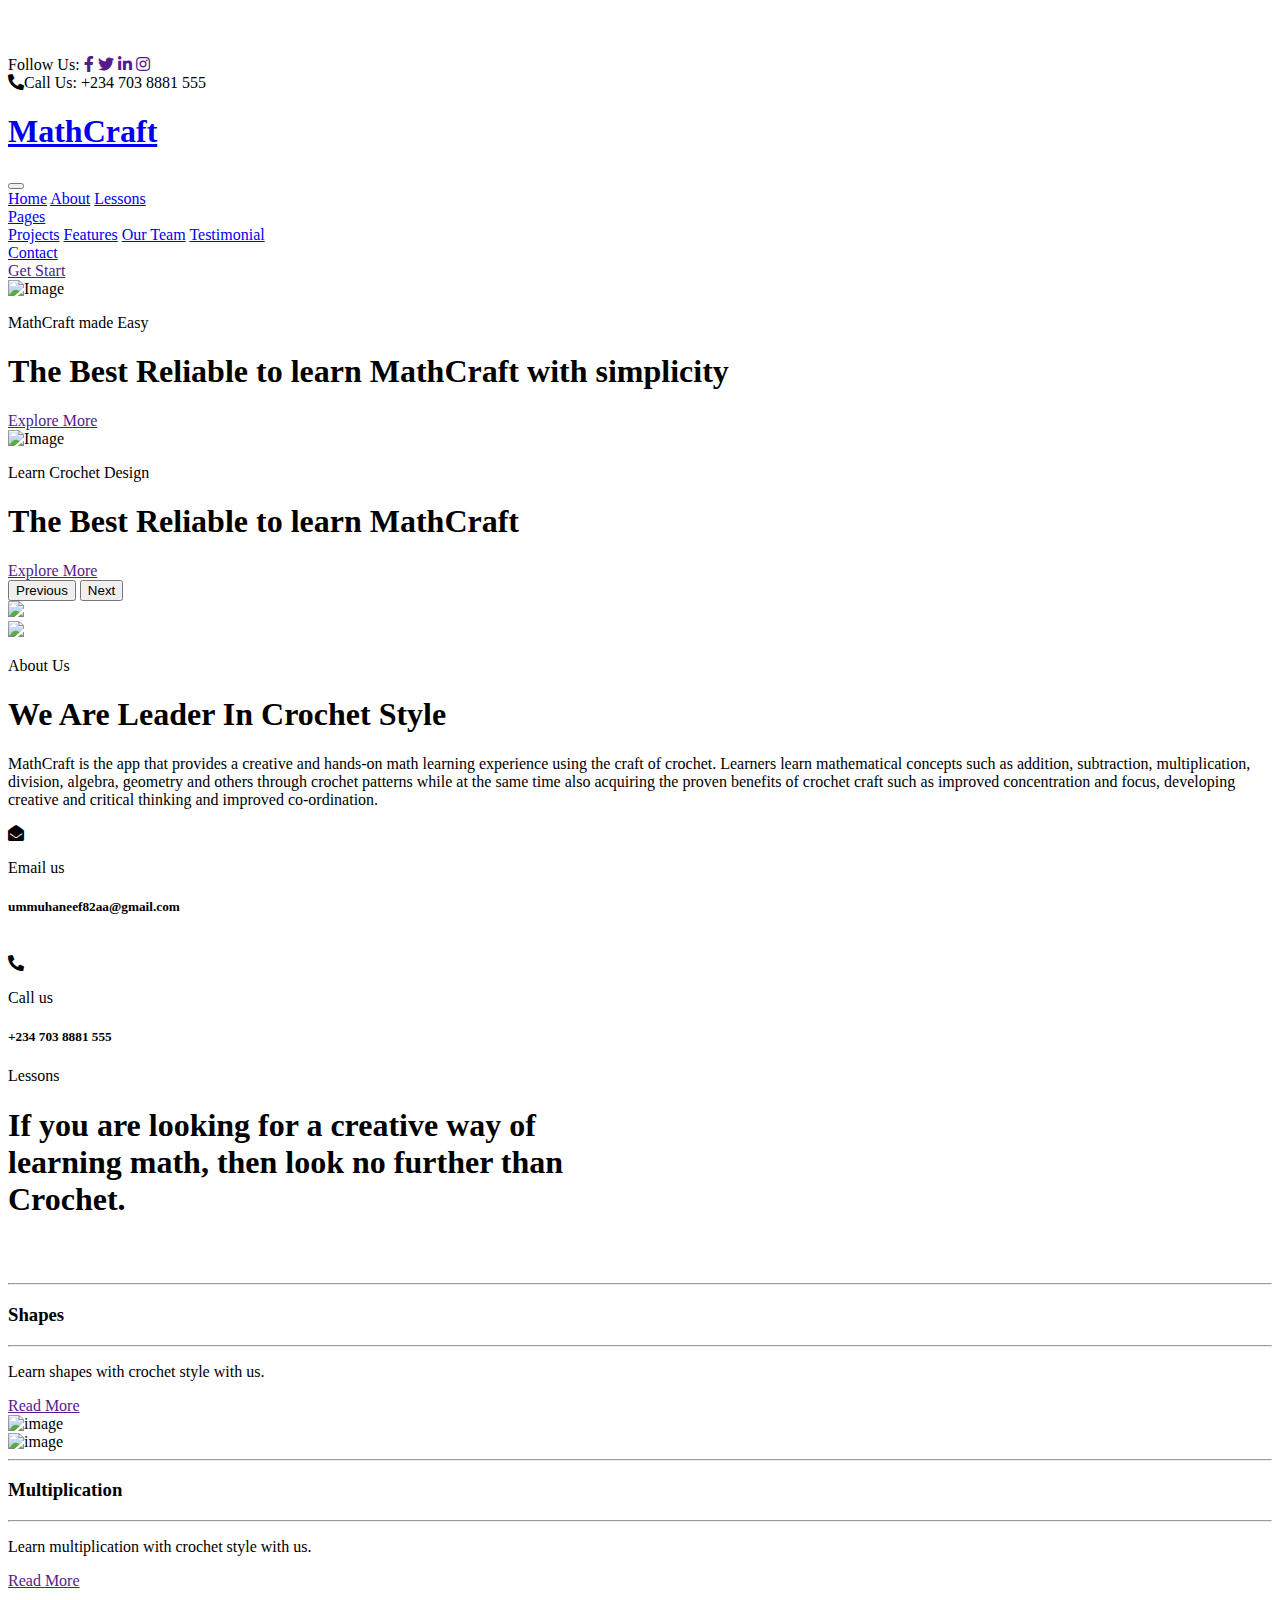
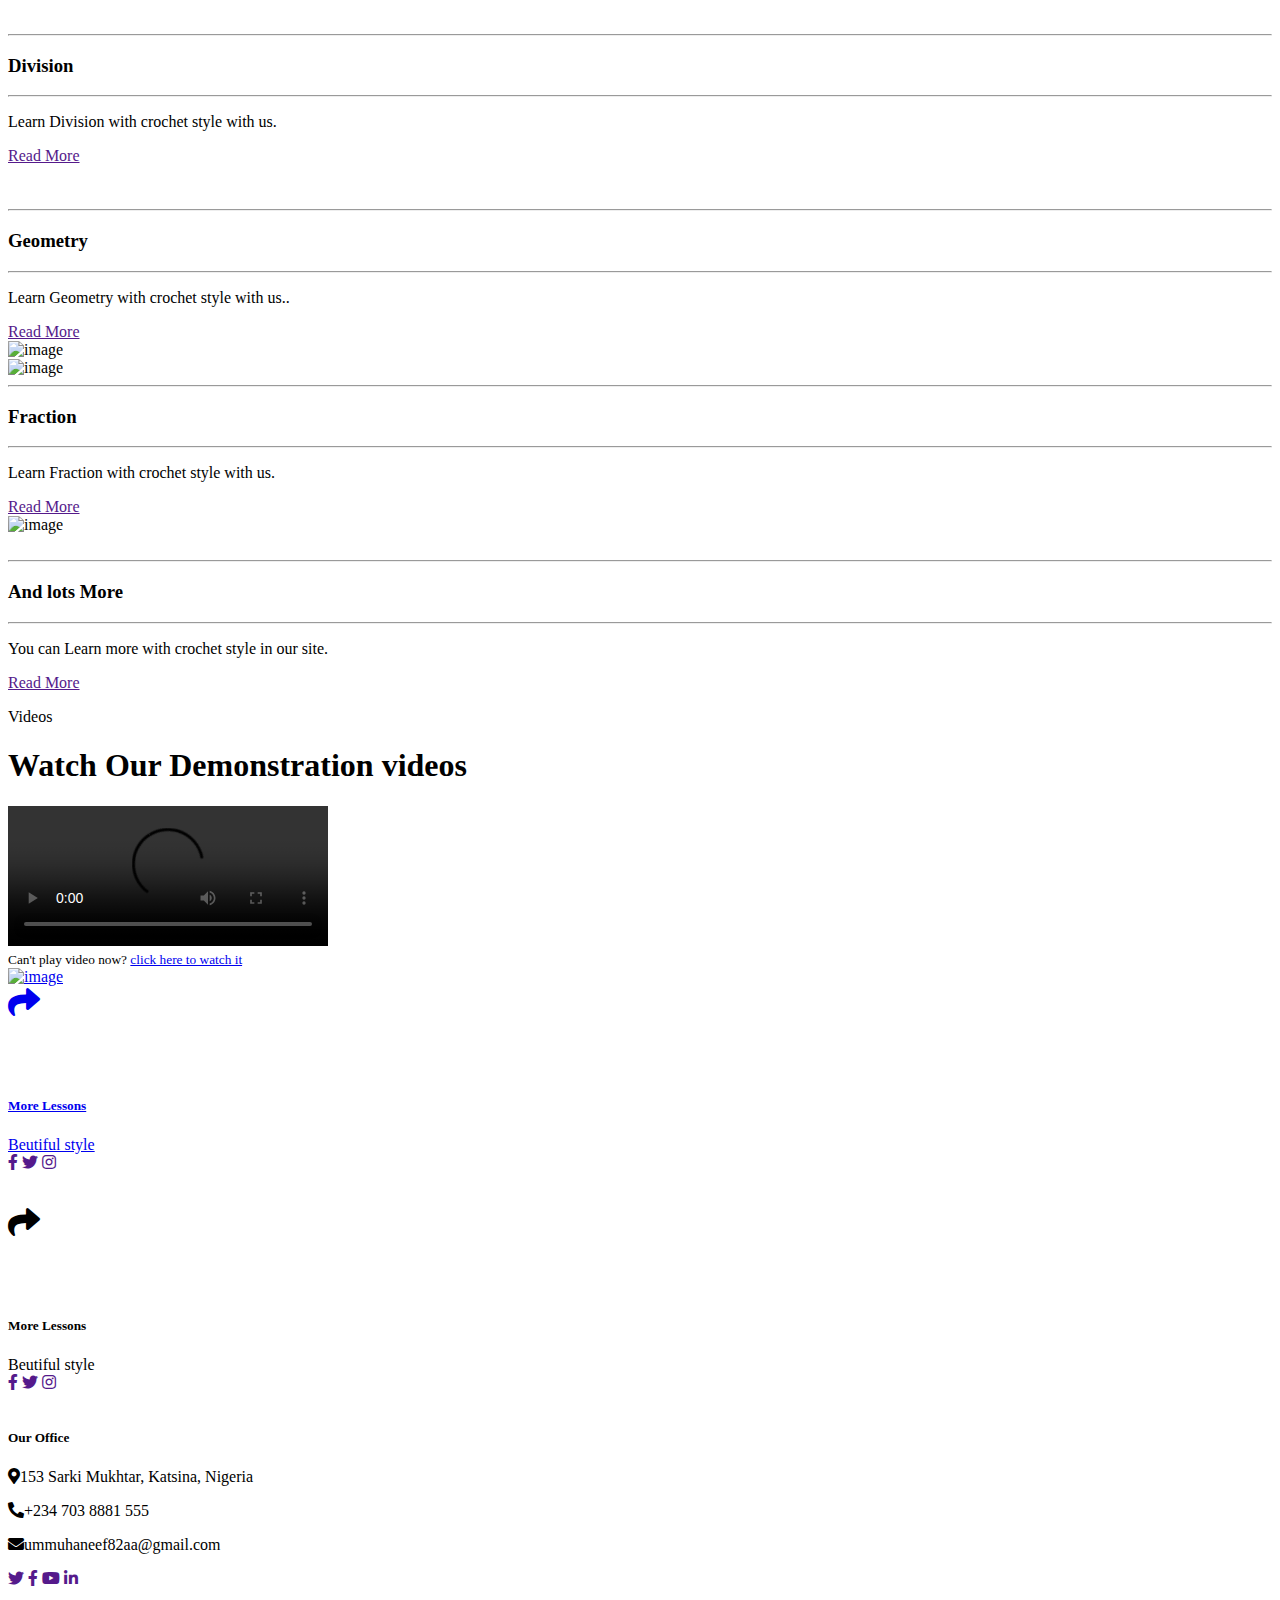
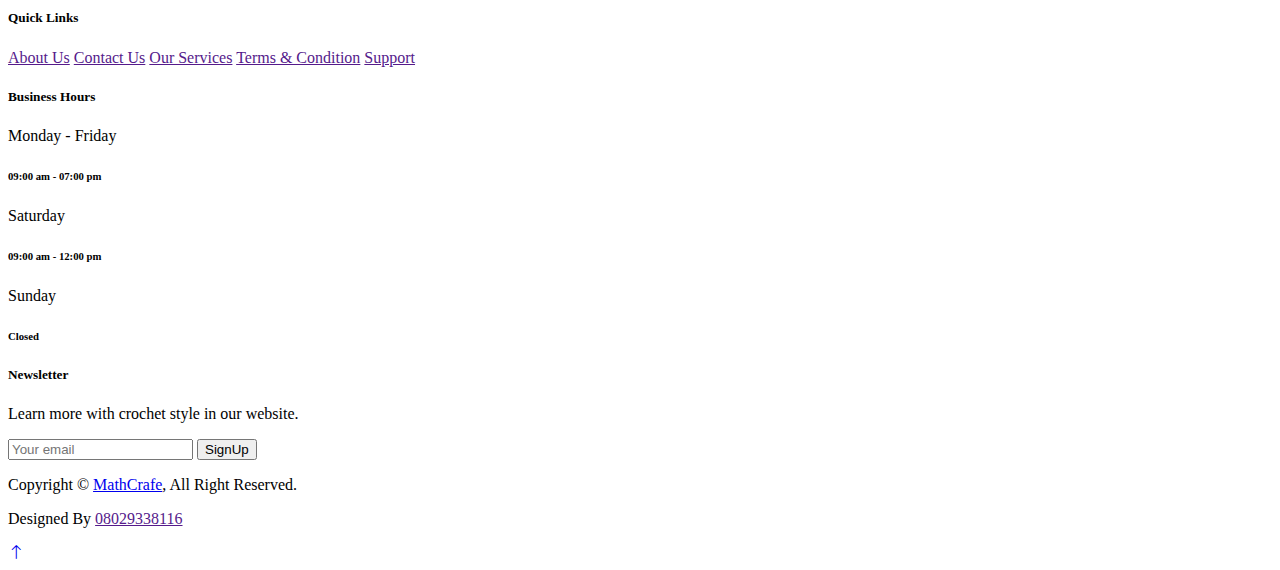
==== index.html @ 999d7dec "Add files via upload" ====
<!DOCTYPE html>
<html lang="en">

<head>
    <meta charset="utf-8">
    <title>MathCraft</title>
    <meta content="width=device-width, initial-scale=1.0" name="viewport">
    <meta content="" name="keywords">
    <meta content="" name="description">

    <!-- Favicon -->
    <link href="img/favicon.ico" rel="icon">

    <!-- Google Web Fonts -->
    <link rel="preconnect" href="https://fonts.googleapis.com">
    <link rel="preconnect" href="https://fonts.gstatic.com" crossorigin>
    <link href="https://fonts.googleapis.com/css2?family=Open+Sans:wght@400;500;600&family=Rubik:wght@500;600;700&display=swap" rel="stylesheet">

    <!-- Icon Font Stylesheet -->
    <link href="https://cdnjs.cloudflare.com/ajax/libs/font-awesome/5.10.0/css/all.min.css" rel="stylesheet">
    <link href="https://cdn.jsdelivr.net/npm/bootstrap-icons@1.4.1/font/bootstrap-icons.css" rel="stylesheet">

    <!-- Libraries Stylesheet -->
    <link href="lib/animate/animate.min.css" rel="stylesheet">
    <link href="lib/owlcarousel/assets/owl.carousel.min.css" rel="stylesheet">

    <!-- Customized Bootstrap Stylesheet -->
    <link href="css/bootstrap.min.css" rel="stylesheet">

    <!-- Template Stylesheet -->
    <link href="css/style.css" rel="stylesheet">
</head>

<body>
    <!-- Spinner Start -->
    <div id="spinner" class="show bg-white position-fixed translate-middle w-100 vh-100 top-50 start-50 d-flex align-items-center justify-content-center">
        <div class="spinner-border text-primary" role="status" style="width: 3rem; height: 3rem;"></div>
    </div>
    <!-- Spinner End -->


    <!-- Topbar Start -->
    <div class="container-fluid bg-dark px-0">
        <div class="row g-0 d-none d-lg-flex">
            <div class="col-lg-6 ps-5 text-start">
                <div class="h-100 d-inline-flex align-items-center text-white">
                    <span>Follow Us:</span>
                    <a class="btn btn-link text-light" href=""><i class="fab fa-facebook-f"></i></a>
                    <a class="btn btn-link text-light" href=""><i class="fab fa-twitter"></i></a>
                    <a class="btn btn-link text-light" href=""><i class="fab fa-linkedin-in"></i></a>
                    <a class="btn btn-link text-light" href=""><i class="fab fa-instagram"></i></a>
                </div>
            </div>
            <div class="col-lg-6 text-end">
                <div class="h-100 topbar-right d-inline-flex align-items-center text-white py-2 px-5">
                    <span class="fs-5 fw-bold me-2"><i class="fa fa-phone-alt me-2"></i>Call Us:</span>
                    <span class="fs-5 fw-bold">+234 703 8881 555</span>
                </div>
            </div>
        </div>
    </div>
    <!-- Topbar End -->


    <!-- Navbar Start -->
    <nav class="navbar navbar-expand-lg bg-white navbar-light sticky-top py-0 pe-5">
        <a href="index.html" class="navbar-brand ps-5 me-0">
            <h1 class="text-white m-0">MathCraft</h1>
        </a>
        <button type="button" class="navbar-toggler me-0" data-bs-toggle="collapse" data-bs-target="#navbarCollapse">
            <span class="navbar-toggler-icon"></span>
        </button>
        <div class="collapse navbar-collapse" id="navbarCollapse">
            <div class="navbar-nav ms-auto p-4 p-lg-0">
                <a href="index.html" class="nav-item nav-link active">Home</a>
                <a href="about.html" class="nav-item nav-link">About</a>
                <a href="service.html" class="nav-item nav-link">Lessons</a>
                <div class="nav-item dropdown">
                    <a href="#" class="nav-link dropdown-toggle" data-bs-toggle="dropdown">Pages</a>
                    <div class="dropdown-menu bg-light m-0">
                        <a href="#" class="dropdown-item">Projects</a>
                        <a href="#" class="dropdown-item">Features</a>
                        <a href="#" class="dropdown-item">Our Team</a>
                        <a href="#" class="dropdown-item">Testimonial</a>
                       
                    </div>
                </div>
                <a href="about.html" class="nav-item nav-link">Contact</a>
            </div>
            <a href="" class="btn btn-primary px-3 d-none d-lg-block">Get Start</a>
        </div>
    </nav>
    <!-- Navbar End -->


    <!-- Carousel Start -->
    <div class="container-fluid px-0 mb-5">
        <div id="header-carousel" class="carousel slide" data-bs-ride="carousel">
            <div class="carousel-inner">
                <div class="carousel-item active">
                    <img class="w-100" src="images/log-pic.jpg" alt="Image">
                    <div class="carousel-caption">
                        <div class="container">
                            <div class="row justify-content-center">
                                <div class="col-lg-10 text-start">
                                    <p class="fs-5 fw-medium text-primary text-uppercase animated slideInRight"> MathCraft made Easy</p>
                                    <h1 class="display-1 text-white mb-5 animated slideInRight">The Best Reliable to learn MathCraft with simplicity </h1>
                                    <a href="" class="btn btn-primary py-3 px-5 animated slideInRight">Explore More</a>
                                </div>
                            </div>
                        </div>
                    </div>
                </div>
                <div class="carousel-item">
                    <img class="w-100" src="images/log-pic.jpg" alt="Image">
                    <div class="carousel-caption">
                        <div class="container">
                            <div class="row justify-content-center">
                                <div class="col-lg-10 text-start">
                                    <p class="fs-5 fw-medium text-primary text-uppercase animated slideInRight">Learn Crochet Design</p>
                                    <h1 class="display-1 text-white mb-5 animated slideInRight">The Best Reliable to learn MathCraft</h1>
                                    <a href="" class="btn btn-primary py-3 px-5 animated slideInRight">Explore More</a>
                                </div>
                            </div>
                        </div>
                    </div>
                </div>
            </div>
            <button class="carousel-control-prev" type="button" data-bs-target="#header-carousel"
                data-bs-slide="prev">
                <span class="carousel-control-prev-icon" aria-hidden="true"></span>
                <span class="visually-hidden">Previous</span>
            </button>
            <button class="carousel-control-next" type="button" data-bs-target="#header-carousel"
                data-bs-slide="next">
                <span class="carousel-control-next-icon" aria-hidden="true"></span>
                <span class="visually-hidden">Next</span>
            </button>
        </div>
    </div>
    <!-- Carousel End -->


    <!-- About Start -->
    <div class="container-xxl py-5">
        <div class="container">
            <div class="row g-5">
                <div class="col-lg-6">
                    <div class="row gx-3 h-100">
                        <div class="col-6 align-self-start wow fadeInUp" data-wow-delay="0.1s">
                            <img class="img-fluid" src="images/group-pic.jpg">
                        </div>
                        <div class="col-6 align-self-end wow fadeInDown" data-wow-delay="0.1s">
                            <img class="img-fluid" src="images/slide-log.jpg">
                        </div>
                    </div>
                </div>
                <div class="col-lg-6 wow fadeIn" data-wow-delay="0.5s">
                    <p class="fw-medium text-uppercase text-primary mb-2">About Us</p>
                    <h1 class="display-5 mb-4">We Are Leader In Crochet Style</h1>
                    <p class="mb-4">
					MathCraft is the app that provides a creative and hands-on math learning experience using the craft of crochet. 
					Learners learn mathematical concepts such as addition, subtraction, multiplication, division, algebra, 
					geometry and others through crochet patterns while at the same time also acquiring the proven benefits 
					of crochet craft such as improved concentration and focus, developing creative and critical thinking and 
					improved co-ordination.</p>
                  
                    <div class="row pt-2">
                        <div class="col-sm-6">
                            <div class="d-flex align-items-center">
                                <div class="flex-shrink-0 btn-lg-square rounded-circle bg-primary">
                                    <i class="fa fa-envelope-open text-white"></i>
                                </div>
                                <div class="ms-3">
                                    <p class="mb-2">Email us</p>
                                    <h5 class="mb-0">ummuhaneef82aa@gmail.com</h5>
                                </div>
                            </div>
                        </div><br>
                        <div class="col-sm-6">
                            <div class="d-flex align-items-center">
                                <div class="flex-shrink-0 btn-lg-square rounded-circle bg-primary">
                                    <i class="fa fa-phone-alt text-white"></i>
                                </div>
                                <div class="ms-3">
                                    <p class="mb-2">Call us</p>
                                    <h5 class="mb-0">+234 703 8881 555</h5>
                                </div>
                            </div>
                        </div>
                    </div>
                </div>
            </div>
        </div>
    </div>
    <!-- About End -->


    


   

    <!-- Video Modal Start -->
   
    <!-- Video Modal End -->


    <!-- Lessons Start -->
    <div class="container-xxl py-5">
        <div class="container">
            <div class="text-center mx-auto pb-4 wow fadeInUp" data-wow-delay="0.1s" style="max-width: 600px;">
                <p class="fw-medium text-uppercase text-primary mb-2">Lessons</p>
                <h1 class="display-5 mb-4"> If you are looking for a creative way of learning math, then look no further than Crochet. </h1>
            </div>
            <div class="row gy-5 gx-4">
                <div class="col-md-6 col-lg-4 wow fadeInUp" data-wow-delay="0.1s">
                    <div class="service-item">
                        <img class="img-fluid" src="images/shapes.jpg" alt="">
                        <div class="service-img">
                            <img class="img-fluid" src="images/shapes.jpg" alt="">
                        </div>
                        <div class="service-detail">
                            <div class="service-title">
                                <hr class="w-25">
                                <h3 class="mb-0">Shapes</h3>
                                <hr class="w-25">
                            </div>
                            <div class="service-text">
                                <p class="text-white mb-0">Learn shapes with crochet style with us.</p>
                            </div>
                        </div>
                        <a class="btn btn-light" href="">Read More</a>
                    </div>
                </div>
                <div class="col-md-6 col-lg-4 wow fadeInUp" data-wow-delay="0.3s">
                    <div class="service-item">
                        <img class="img-fluid" src="images/mult.jpg" alt="image">
                        <div class="service-img">
                            <img class="img-fluid" src="images/mult.jpg" alt="image">
                        </div>
                        <div class="service-detail">
                            <div class="service-title">
                                <hr class="w-25">
                                <h3 class="mb-0">Multiplication</h3>
                                <hr class="w-25">
                            </div>
                            <div class="service-text">
                                <p class="text-white mb-0">Learn multiplication with crochet style with us.</p>
                            </div>
                        </div>
                        <a class="btn btn-light" href="">Read More</a>
                    </div>
                </div>
                <div class="col-md-6 col-lg-4 wow fadeInUp" data-wow-delay="0.5s">
                    <div class="service-item">
                        <img class="img-fluid" src="images/division.jpg" alt="">
                        <div class="service-img">
                            <img class="img-fluid" src="images/division.jpg" alt="">
                        </div>
                        <div class="service-detail">
                            <div class="service-title">
                                <hr class="w-25">
                                <h3 class="mb-0">Division</h3>
                                <hr class="w-25">
                            </div>
                            <div class="service-text">
                                <p class="text-white mb-0">Learn Division with crochet style with us.</p>
                            </div>
                        </div>
                        <a class="btn btn-light" href="">Read More</a>
                    </div>
                </div>
                <div class="col-md-6 col-lg-4 wow fadeInUp" data-wow-delay="0.1s">
                    <div class="service-item">
                        <img class="img-fluid" src="images/log-pic.jpg" alt="">
                        <div class="service-img">
                            <img class="img-fluid" src="images/log-pic.jpg" alt="">
                        </div>
                        <div class="service-detail">
                            <div class="service-title">
                                <hr class="w-25">
                                <h3 class="mb-0">Geometry</h3>
                                <hr class="w-25">
                            </div>
                            <div class="service-text">
                                <p class="text-white mb-0">Learn Geometry with crochet style with us..</p>
                            </div>
                        </div>
                        <a class="btn btn-light" href="">Read More</a>
                    </div>
                </div>
                <div class="col-md-6 col-lg-4 wow fadeInUp" data-wow-delay="0.3s">
                    <div class="service-item">
                        <img class="img-fluid" src="images/fraction.jpg" alt="image">
                        <div class="service-img">
                            <img class="img-fluid" src="images/fraction.jpg" alt="image">
                        </div>
                        <div class="service-detail">
                            <div class="service-title">
                                <hr class="w-25">
                                <h3 class="mb-0">Fraction</h3>
                                <hr class="w-25">
                            </div>
                            <div class="service-text">
                                <p class="text-white mb-0">Learn Fraction with crochet style with us.</p>
                            </div>
                        </div>
                        <a class="btn btn-light" href="">Read More</a>
                    </div>
                </div>
                <div class="col-md-6 col-lg-4 wow fadeInUp" data-wow-delay="0.5s">
                    <div class="service-item">
                        <img class="img-fluid" src="images/slide-home.jpg" alt="image">
                        <div class="service-img">
                            <img class="img-fluid" src="images/slide-home.jpg" alt="">
                        </div>
                        <div class="service-detail">
                            <div class="service-title">
                                <hr class="w-25">
                                <h3 class="mb-0">And lots More</h3>
                                <hr class="w-25">
                            </div>
                            <div class="service-text">
                                <p class="text-white mb-0">You can Learn more with crochet style in our site.</p>
                            </div>
                        </div>
                        <a class="btn btn-light" href="">Read More</a>
                    </div>
                </div>
            </div>
        </div>
    </div>
    <!-- Service End -->

    <!-- videos Start -->
   <div class="container-xxl py-5">
        <div class="container">
            <div class="text-center mx-auto wow fadeInUp" data-wow-delay="0.1s" style="max-width: 600px;">
                <p class="fw-medium text-uppercase text-primary mb-2"> Videos</p>
                <h1 class="display-5 mb-5">Watch Our Demonstration videos</h1>
			</div>
            <div class="row g-4">
			<video width="320" height="140" controls>
			<source src="images/lesson-2.mp4" type="video/mp4">
			<source src="images/lesson-2.ogg" type="video/ogg">
			</video><br>
              <small>Can't play video now? <a href="https://youtu.be/wwW3JMw-Mnc?si=JlkMflgUXCQM5wIZ"</a> click here to watch it </small>
                <div class="col-lg-4 col-md-6 wow fadeInUp" data-wow-delay="0.3s">
                    <div class="team-item">
                        <img class="img-fluid" src="images/slide-12.jpg" alt="image">
                        <div class="d-flex">
                            <div class="flex-shrink-0 btn-square bg-primary" style="width: 90px; height: 90px;">
                                <i class="fa fa-2x fa-share text-white"></i>
                            </div>
                            <div class="position-relative overflow-hidden bg-light d-flex flex-column justify-content-center w-100 ps-4" style="height: 90px;">
                                <h5>More Lessons</h5>
                                <span class="text-primary"> Beutiful style</span>
                                <div class="team-social">
                                    <a class="btn btn-square btn-dark rounded-circle mx-1" href=""><i class="fab fa-facebook-f"></i></a>
                                    <a class="btn btn-square btn-dark rounded-circle mx-1" href=""><i class="fab fa-twitter"></i></a>
                                    <a class="btn btn-square btn-dark rounded-circle mx-1" href=""><i class="fab fa-instagram"></i></a>
                                </div>
                            </div>
                        </div>
                    </div>
                </div>
                <div class="col-lg-4 col-md-6 wow fadeInUp" data-wow-delay="0.5s">
                    <div class="team-item">
                        <img class="img-fluid" src="images/slide-log.jpg" alt="">
                        <div class="d-flex">
                            <div class="flex-shrink-0 btn-square bg-primary" style="width: 90px; height: 90px;">
                                <i class="fa fa-2x fa-share text-white"></i>
                            </div>
                            <div class="position-relative overflow-hidden bg-light d-flex flex-column justify-content-center w-100 ps-4" style="height: 90px;">
                                <h5>More Lessons</h5>
                                <span class="text-primary">Beutiful style</span>
                                <div class="team-social">
                                    <a class="btn btn-square btn-dark rounded-circle mx-1" href=""><i class="fab fa-facebook-f"></i></a>
                                    <a class="btn btn-square btn-dark rounded-circle mx-1" href=""><i class="fab fa-twitter"></i></a>
                                    <a class="btn btn-square btn-dark rounded-circle mx-1" href=""><i class="fab fa-instagram"></i></a>
                                </div>
                            </div>
                        </div>
                    </div>
                </div>
            </div>
        </div>
    </div>
    
    <!-- videos End -->


    <!-- Testimonial Start -->
    
    <!-- Testimonial End -->


    <!-- Footer Start -->
    <div class="container-fluid bg-dark footer mt-5 py-5 wow fadeIn" data-wow-delay="0.1s">
        <div class="container py-5">
            <div class="row g-5">
                <div class="col-lg-3 col-md-6">
                    <h5 class="text-white mb-4">Our Office</h5>
                     <p class="mb-2"><i class="fa fa-map-marker-alt me-3"></i>153 Sarki Mukhtar, Katsina, Nigeria</p>
                    <p class="mb-2"><i class="fa fa-phone-alt me-3"></i>+234 703 8881 555</p>
                    <p class="mb-2"><i class="fa fa-envelope me-3"></i>ummuhaneef82aa@gmail.com</p>
                    <div class="d-flex pt-3">
                        <a class="btn btn-square btn-primary rounded-circle me-2" href=""><i class="fab fa-twitter"></i></a>
                        <a class="btn btn-square btn-primary rounded-circle me-2" href=""><i class="fab fa-facebook-f"></i></a>
                        <a class="btn btn-square btn-primary rounded-circle me-2" href=""><i class="fab fa-youtube"></i></a>
                        <a class="btn btn-square btn-primary rounded-circle me-2" href=""><i class="fab fa-linkedin-in"></i></a>
                    </div>
                </div>
                <div class="col-lg-3 col-md-6">
                    <h5 class="text-white mb-4">Quick Links</h5>
                    <a class="btn btn-link" href="">About Us</a>
                    <a class="btn btn-link" href="">Contact Us</a>
                    <a class="btn btn-link" href="">Our Services</a>
                    <a class="btn btn-link" href="">Terms & Condition</a>
                    <a class="btn btn-link" href="">Support</a>
                </div>
                <div class="col-lg-3 col-md-6">
                    <h5 class="text-white mb-4">Business Hours</h5>
                    <p class="mb-1">Monday - Friday</p>
                    <h6 class="text-light">09:00 am - 07:00 pm</h6>
                    <p class="mb-1">Saturday</p>
                    <h6 class="text-light">09:00 am - 12:00 pm</h6>
                    <p class="mb-1">Sunday</p>
                    <h6 class="text-light">Closed</h6>
                </div>
                <div class="col-lg-3 col-md-6">
                    <h5 class="text-white mb-4">Newsletter</h5>
                    <p>Learn more with crochet style in our website.</p>
                    <div class="position-relative w-100">
                        <input class="form-control bg-transparent w-100 py-3 ps-4 pe-5" type="text" placeholder="Your email">
                        <button type="button" class="btn btn-primary py-2 position-absolute top-0 end-0 mt-2 me-2">SignUp</button>
                    </div>
                </div>
            </div>
        </div>
    </div>
    <!-- Footer End -->


    <!-- Copyright Start -->
    <div class="container-fluid copyright bg-dark py-4">
        <div class="container text-center">
            <p class="mb-2">Copyright &copy; <a class="fw-semi-bold" href="#">MathCrafe</a>, All Right Reserved.</p>
            <!--/*** This template is free as long as you keep the footer author’s credit link/attribution link/backlink. If you'd like to use the template without the footer author’s credit link/attribution link/backlink, you can purchase the Credit Removal License from "https://htmlcodex.com/credit-removal". Thank you for your support. ***/-->
            <p class="mb-0">Designed By <a class="fw-semi-bold" href="">08029338116</a></p>
        </div>
    </div>
    <!-- Copyright End -->


    <!-- Back to Top -->
    <a href="#" class="btn btn-lg btn-primary btn-lg-square rounded-circle back-to-top"><i class="bi bi-arrow-up"></i></a>


    <!-- JavaScript Libraries -->
    <script src="https://code.jquery.com/jquery-3.4.1.min.js"></script>
    <script src="https://cdn.jsdelivr.net/npm/bootstrap@5.0.0/dist/js/bootstrap.bundle.min.js"></script>
    <script src="lib/wow/wow.min.js"></script>
    <script src="lib/easing/easing.min.js"></script>
    <script src="lib/waypoints/waypoints.min.js"></script>
    <script src="lib/owlcarousel/owl.carousel.min.js"></script>
    <script src="lib/counterup/counterup.min.js"></script>

    <!-- Template Javascript -->
    <script src="js/main.js"></script>
</body>

</html>
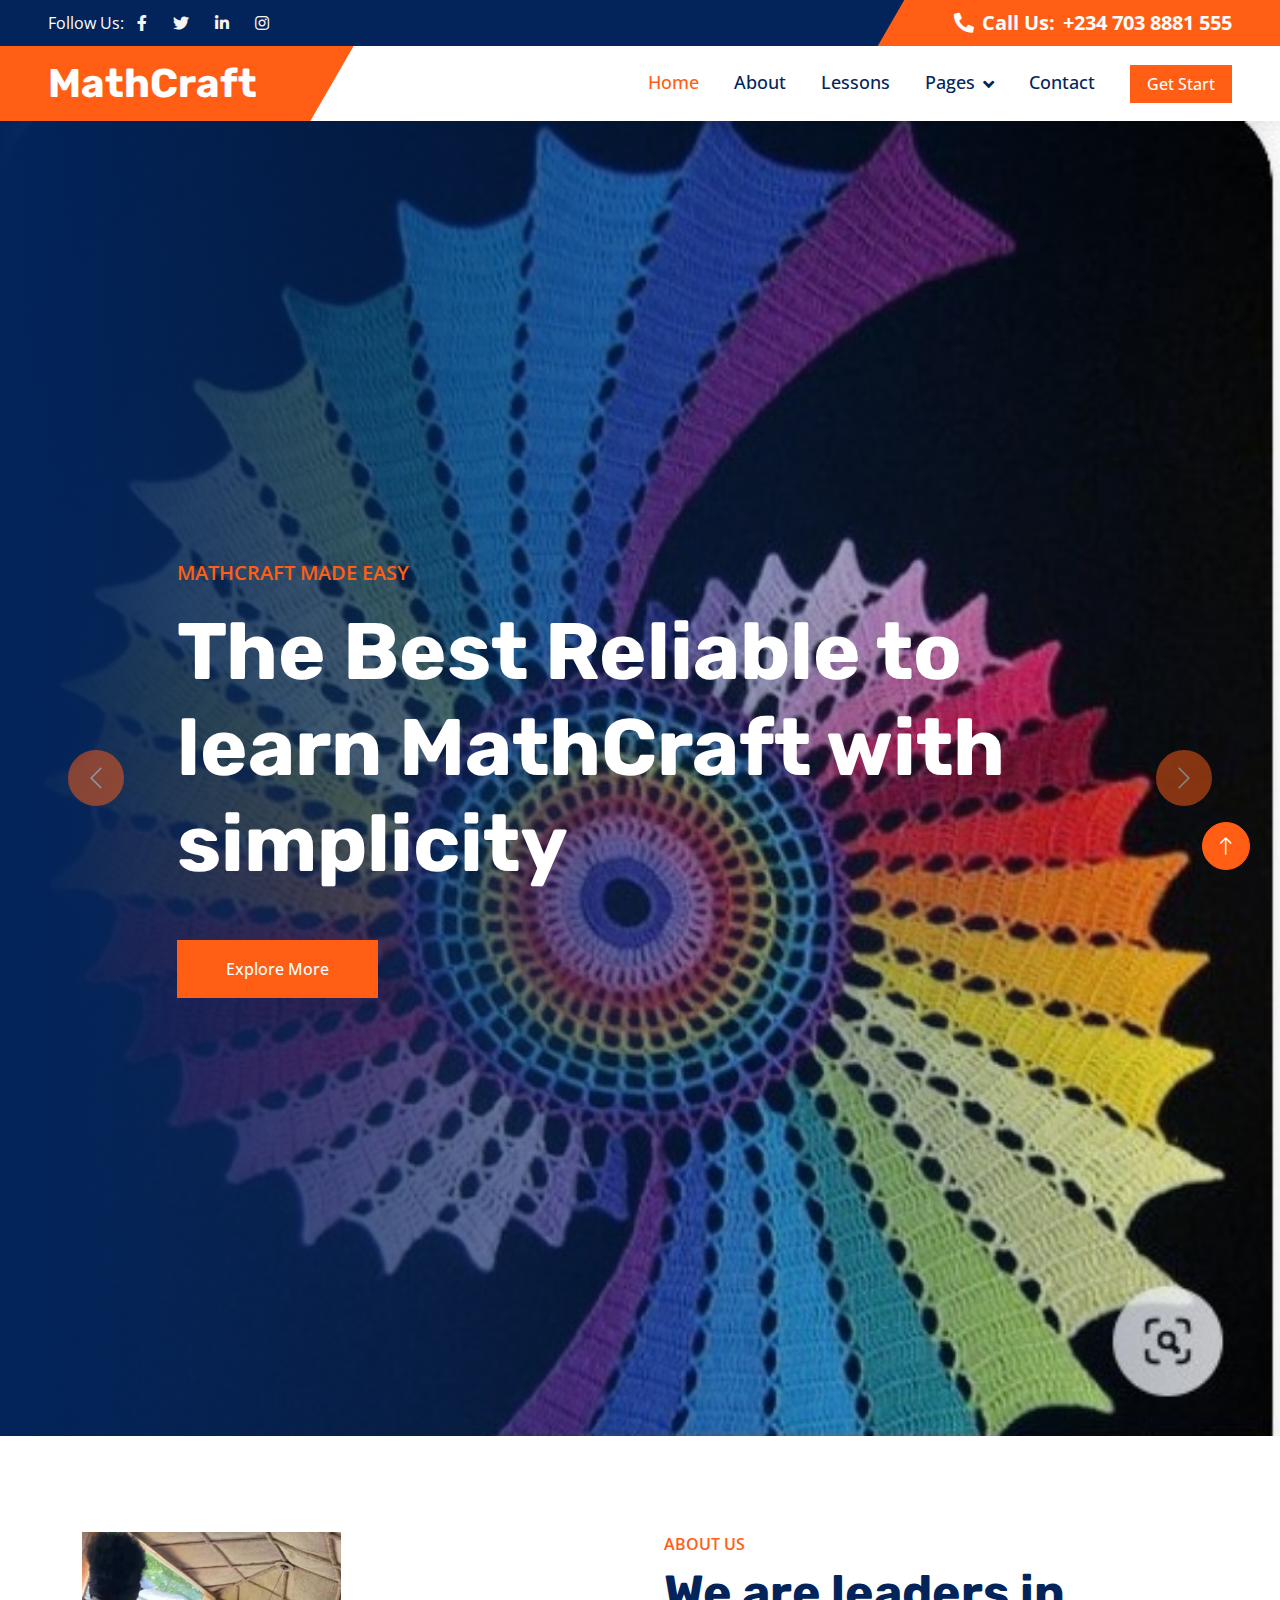
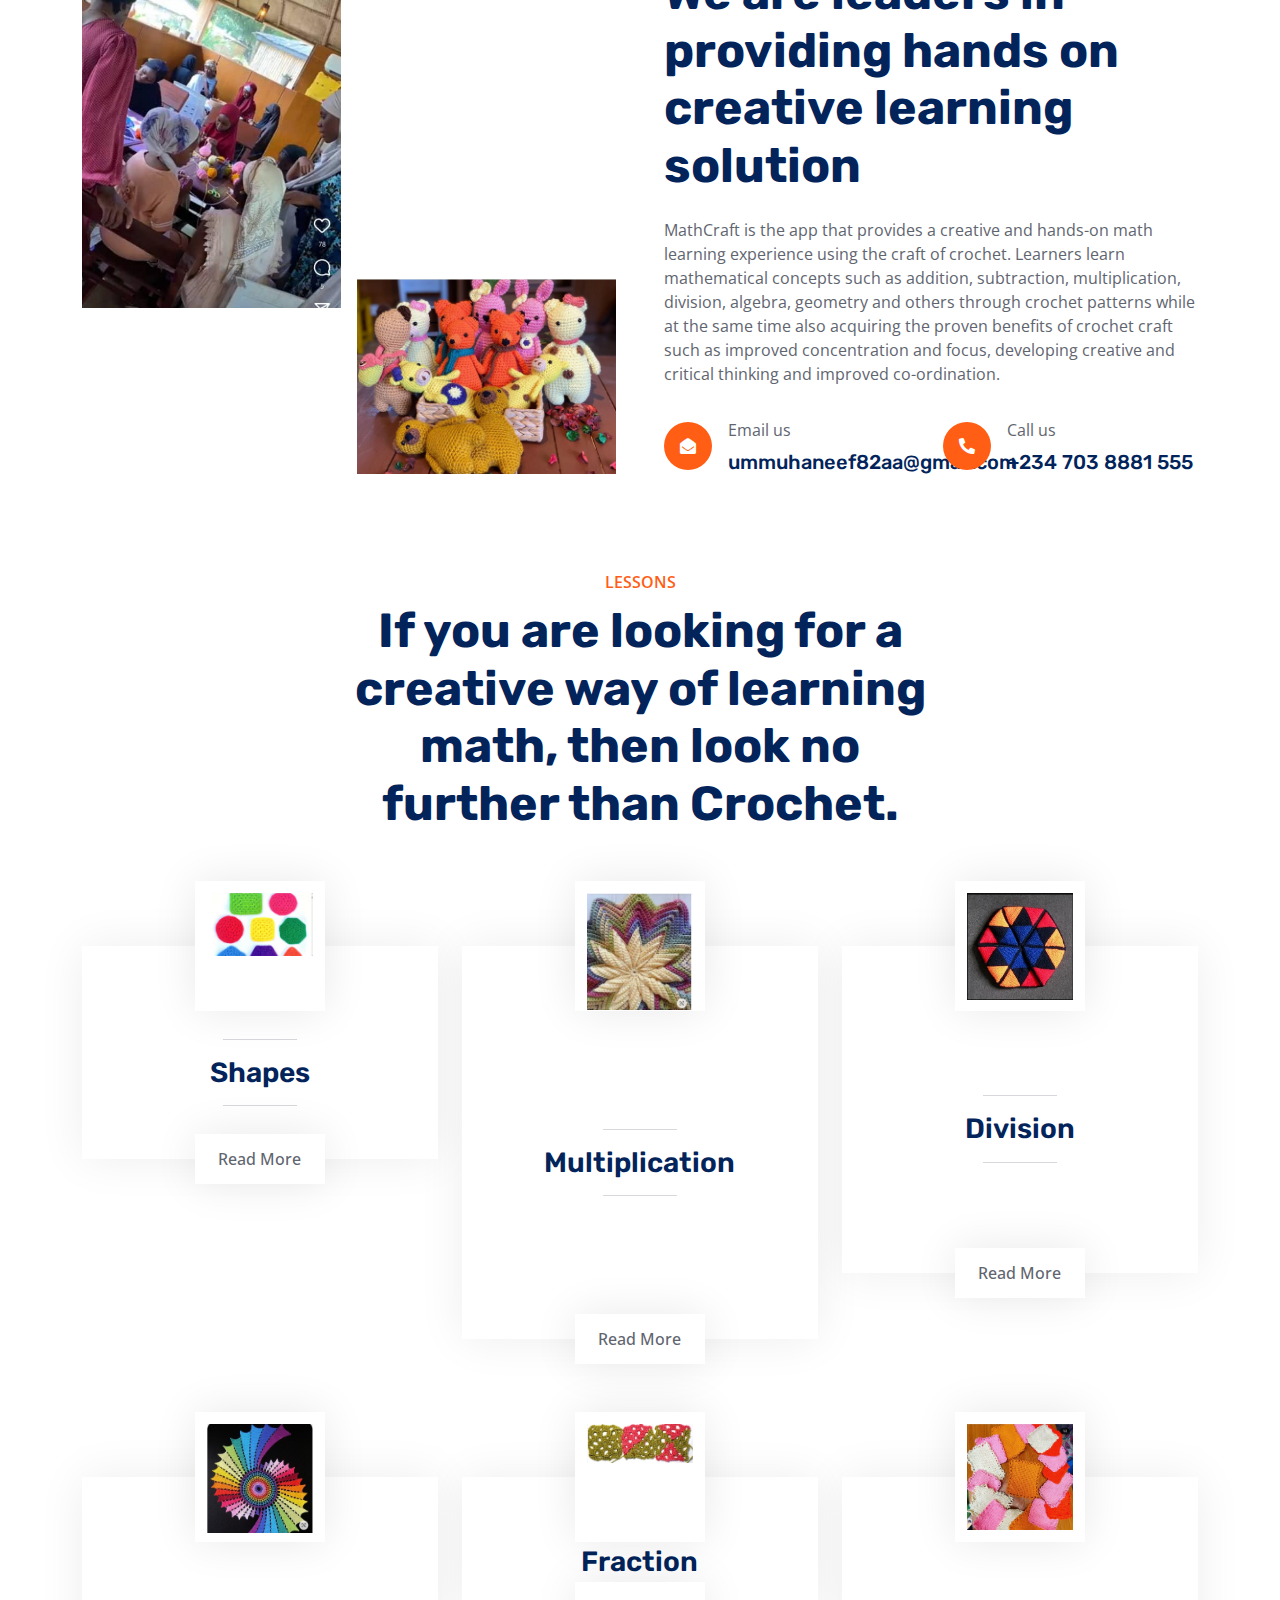
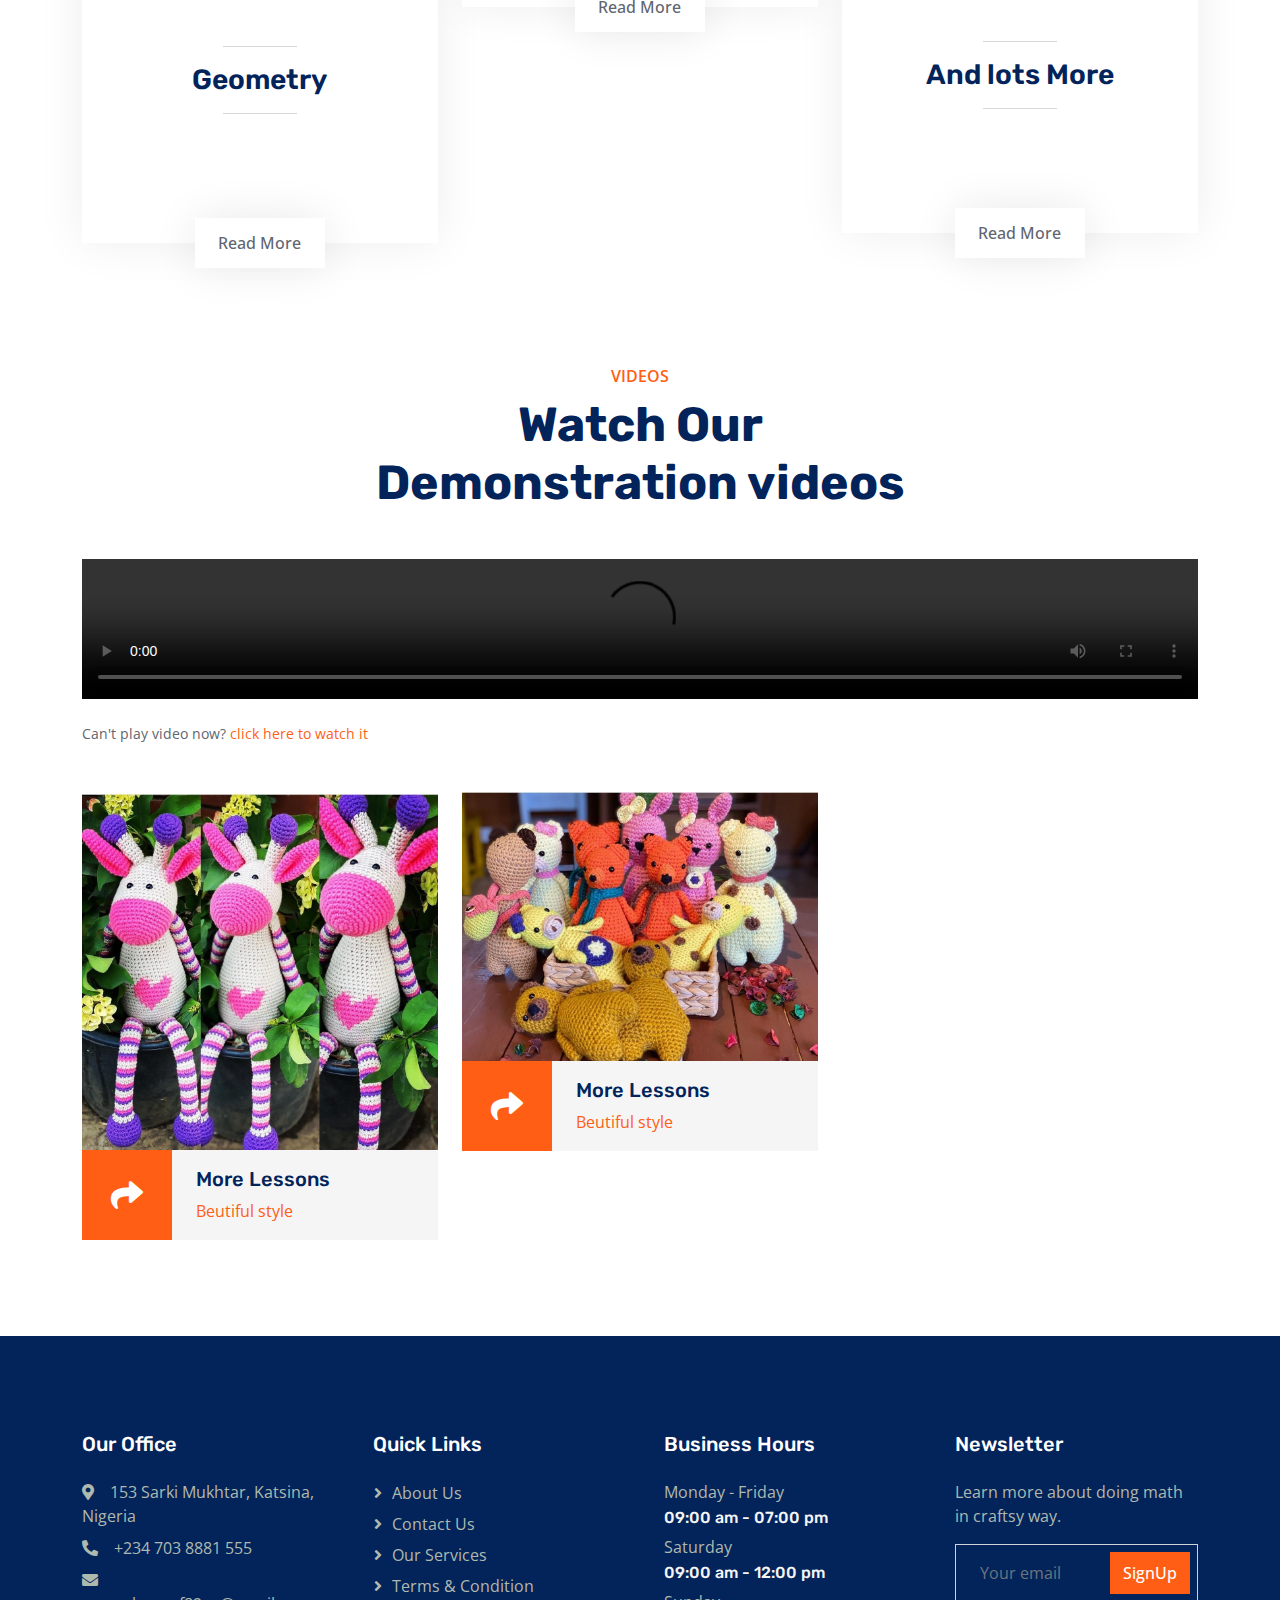
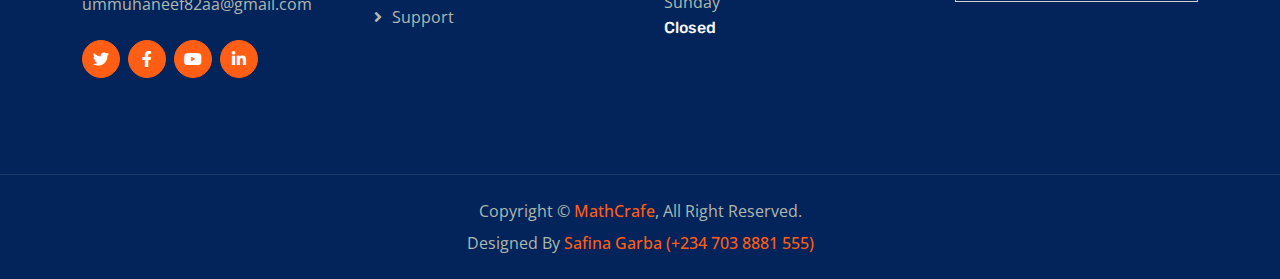
==== commit 9f3a456a: "Update index.html" ====
--- a/index.html
+++ b/index.html
@@ -118,7 +118,7 @@
                             <div class="row justify-content-center">
                                 <div class="col-lg-10 text-start">
                                     <p class="fs-5 fw-medium text-primary text-uppercase animated slideInRight">Learn Crochet Design</p>
-                                    <h1 class="display-1 text-white mb-5 animated slideInRight">The Best Reliable to learn MathCraft</h1>
+                                    <h1 class="display-1 text-white mb-5 animated slideInRight">The Best Reliable app to learn Math Using Crochet</h1>
                                     <a href="" class="btn btn-primary py-3 px-5 animated slideInRight">Explore More</a>
                                 </div>
                             </div>
@@ -157,7 +157,7 @@
                 </div>
                 <div class="col-lg-6 wow fadeIn" data-wow-delay="0.5s">
                     <p class="fw-medium text-uppercase text-primary mb-2">About Us</p>
-                    <h1 class="display-5 mb-4">We Are Leader In Crochet Style</h1>
+                    <h1 class="display-5 mb-4">We are leaders in providing hands on creative learning solution</h1>
                     <p class="mb-4">
 					MathCraft is the app that provides a creative and hands-on math learning experience using the craft of crochet. 
 					Learners learn mathematical concepts such as addition, subtraction, multiplication, division, algebra, 
@@ -431,7 +431,7 @@
                 </div>
                 <div class="col-lg-3 col-md-6">
                     <h5 class="text-white mb-4">Newsletter</h5>
-                    <p>Learn more with crochet style in our website.</p>
+                    <p>Learn more about doing math in craftsy way.</p>
                     <div class="position-relative w-100">
                         <input class="form-control bg-transparent w-100 py-3 ps-4 pe-5" type="text" placeholder="Your email">
                         <button type="button" class="btn btn-primary py-2 position-absolute top-0 end-0 mt-2 me-2">SignUp</button>
@@ -448,7 +448,7 @@
         <div class="container text-center">
             <p class="mb-2">Copyright &copy; <a class="fw-semi-bold" href="#">MathCrafe</a>, All Right Reserved.</p>
             <!--/*** This template is free as long as you keep the footer author’s credit link/attribution link/backlink. If you'd like to use the template without the footer author’s credit link/attribution link/backlink, you can purchase the Credit Removal License from "https://htmlcodex.com/credit-removal". Thank you for your support. ***/-->
-            <p class="mb-0">Designed By <a class="fw-semi-bold" href="">08029338116</a></p>
+            <p class="mb-0">Designed By <a class="fw-semi-bold" href=""> Safina Garba (+234 703 8881 555)</a></p>
         </div>
     </div>
     <!-- Copyright End -->
@@ -471,4 +471,4 @@
     <script src="js/main.js"></script>
 </body>
 
-</html>+</html>
--- a/css/style.css
+++ b/css/style.css
@@ -0,0 +1,701 @@
+/********** Template CSS **********/
+:root {
+    --primary: #FF5E14;
+    --secondary: #5F656F;
+    --light: #F5F5F5;
+    --dark: #02245B;
+}
+
+.back-to-top {
+    position: fixed;
+    display: none;
+    right: 30px;
+    bottom: 30px;
+    z-index: 99;
+}
+
+h1,
+h2,
+.h1,
+.h2,
+.fw-bold {
+    font-weight: 700 !important;
+}
+
+h3,
+h4,
+.h3,
+.h4,
+.fw-medium {
+    font-weight: 600 !important;
+}
+
+h5,
+h6,
+.h5,
+.h6,
+.fw-semi-bold {
+    font-weight: 500 !important;
+}
+
+
+/*** Spinner ***/
+#spinner {
+    opacity: 0;
+    visibility: hidden;
+    transition: opacity .5s ease-out, visibility 0s linear .5s;
+    z-index: 99999;
+}
+
+#spinner.show {
+    transition: opacity .5s ease-out, visibility 0s linear 0s;
+    visibility: visible;
+    opacity: 1;
+}
+
+
+/*** Button ***/
+.btn {
+    transition: .5s;
+    font-weight: 500;
+}
+
+.btn-primary,
+.btn-outline-primary:hover {
+    color: #FFFFFF;
+}
+
+.btn-square {
+    width: 38px;
+    height: 38px;
+}
+
+.btn-sm-square {
+    width: 32px;
+    height: 32px;
+}
+
+.btn-lg-square {
+    width: 48px;
+    height: 48px;
+}
+
+.btn-square,
+.btn-sm-square,
+.btn-lg-square {
+    padding: 0;
+    display: flex;
+    align-items: center;
+    justify-content: center;
+    font-weight: normal;
+}
+
+
+.topbar-right {
+    position: relative;
+    background: var(--primary);
+}
+
+.topbar-right::before {
+    position: absolute;
+    content: "";
+    width: 30px;
+    height: 100%;
+    top: 0;
+    left: -15px;
+    transform: skewX(-30deg);
+    background-color: var(--primary);
+}
+
+
+/*** Navbar ***/
+.navbar.sticky-top {
+    top: -100px;
+    transition: .5s;
+}
+
+.navbar .navbar-brand {
+    position: relative;
+    padding-right: 50px;
+    height: 75px;
+    display: flex;
+    align-items: center;
+    background: var(--primary);
+}
+
+.navbar .navbar-brand::after {
+    position: absolute;
+    content: "";
+    width: 50px;
+    height: 100%;
+    top: 0;
+    right: -25px;
+    transform: skewX(-30deg);
+    background-color: var(--primary);
+}
+
+.navbar .navbar-nav .nav-link {
+    margin-right: 35px;
+    padding: 20px 0;
+    color: var(--dark);
+    font-size: 18px;
+    font-weight: 500;
+    outline: none;
+}
+
+.navbar .navbar-nav .nav-link:hover,
+.navbar .navbar-nav .nav-link.active {
+    color: var(--primary);
+}
+
+.navbar .dropdown-toggle::after {
+    border: none;
+    content: "\f107";
+    font-family: "Font Awesome 5 Free";
+    font-weight: 900;
+    vertical-align: middle;
+    margin-left: 8px;
+}
+
+@media (max-width: 991.98px) {
+    .navbar .navbar-nav .nav-link  {
+        margin-right: 0;
+        padding: 10px 0;
+    }
+
+    .navbar .navbar-nav {
+        border-top: 1px solid #EEEEEE;
+    }
+}
+
+@media (min-width: 992px) {
+    .navbar .nav-item .dropdown-menu {
+        display: block;
+        border: none;
+        margin-top: 0;
+        top: 150%;
+        opacity: 0;
+        visibility: hidden;
+        transition: .5s;
+    }
+
+    .navbar .nav-item:hover .dropdown-menu {
+        top: 100%;
+        visibility: visible;
+        transition: .5s;
+        opacity: 1;
+    }
+}
+
+
+/*** Header ***/
+.carousel-caption {
+    top: 0;
+    left: 0;
+    right: 0;
+    bottom: 0;
+    display: flex;
+    align-items: center;
+    background: linear-gradient(to right, rgba(2, 36, 91, 1) 0%, rgba(2, 36, 91, 0) 100%);
+    z-index: 1;
+}
+
+.carousel-control-prev,
+.carousel-control-next {
+    width: 15%;
+}
+
+.carousel-control-prev-icon,
+.carousel-control-next-icon {
+    width: 3.5rem;
+    height: 3.5rem;
+    background-color: var(--primary);
+    border: 15px solid var(--primary);
+    border-radius: 3.5rem;
+}
+
+@media (max-width: 768px) {
+    #header-carousel .carousel-item {
+        position: relative;
+        min-height: 450px;
+    }
+    
+    #header-carousel .carousel-item img {
+        position: absolute;
+        width: 100%;
+        height: 100%;
+        object-fit: cover;
+    }
+}
+
+.page-header {
+    background: linear-gradient(to right, rgba(2, 36, 91, 1) 0%, rgba(2, 36, 91, 0) 100%), url(../images/group-1.jpg) center center no-repeat;
+    background-size: cover;
+}
+
+.page-header .breadcrumb-item+.breadcrumb-item::before {
+    color: var(--light);
+}
+
+.page-header .breadcrumb-item,
+.page-header .breadcrumb-item a {
+    font-size: 18px;
+    color: var(--light);
+}
+
+
+/*** Facts ***/
+.facts {
+    position: relative;
+    margin: 6rem 0;
+    background: var(--dark);
+}
+
+.facts .border {
+    border-color: rgba(255, 255, 255, .1) !important;
+}
+
+
+/*** Features ***/
+.btn-play {
+    position: absolute;
+    top: 50%;
+    right: -30px;
+    transform: translateY(-50%);
+    display: block;
+    box-sizing: content-box;
+    width: 16px;
+    height: 26px;
+    border-radius: 100%;
+    border: none;
+    outline: none !important;
+    padding: 18px 20px 20px 28px;
+    background: var(--primary);
+}
+
+@media (max-width: 992px) {
+    .btn-play {
+        left: 50%;
+        right: auto;
+        transform: translate(-50%, -50%);
+    }
+}
+
+.btn-play:before {
+    content: "";
+    position: absolute;
+    z-index: 0;
+    left: 50%;
+    top: 50%;
+    transform: translateX(-50%) translateY(-50%);
+    display: block;
+    width: 60px;
+    height: 60px;
+    background: var(--primary);
+    border-radius: 100%;
+    animation: pulse-border 1500ms ease-out infinite;
+}
+
+.btn-play:after {
+    content: "";
+    position: absolute;
+    z-index: 1;
+    left: 50%;
+    top: 50%;
+    transform: translateX(-50%) translateY(-50%);
+    display: block;
+    width: 60px;
+    height: 60px;
+    background: var(--primary);
+    border-radius: 100%;
+    transition: all 200ms;
+}
+
+.btn-play span {
+    display: block;
+    position: relative;
+    z-index: 3;
+    width: 0;
+    height: 0;
+    left: -1px;
+    border-left: 16px solid #FFFFFF;
+    border-top: 11px solid transparent;
+    border-bottom: 11px solid transparent;
+}
+
+@keyframes pulse-border {
+    0% {
+        transform: translateX(-50%) translateY(-50%) translateZ(0) scale(1);
+        opacity: 1;
+    }
+
+    100% {
+        transform: translateX(-50%) translateY(-50%) translateZ(0) scale(2);
+        opacity: 0;
+    }
+}
+
+.modal-video .modal-dialog {
+    position: relative;
+    max-width: 800px;
+    margin: 60px auto 0 auto;
+}
+
+.modal-video .modal-body {
+    position: relative;
+    padding: 0px;
+}
+
+.modal-video .close {
+    position: absolute;
+    width: 30px;
+    height: 30px;
+    right: 0px;
+    top: -30px;
+    z-index: 999;
+    font-size: 30px;
+    font-weight: normal;
+    color: #FFFFFF;
+    background: #000000;
+    opacity: 1;
+}
+
+
+/*** Service ***/
+.service-item {
+    position: relative;
+    margin: 65px 0 25px 0;
+    box-shadow: 0 0 45px rgba(0, 0, 0, .07);
+}
+
+.service-item .service-img {
+    position: absolute;
+    padding: 12px;
+    width: 130px;
+    height: 130px;
+    top: -65px;
+    left: 50%;
+    transform: translateX(-50%);
+    background: #FFFFFF;
+    box-shadow: 0 0 45px rgba(0, 0, 0, .09);
+    z-index: 2;
+}
+
+.service-item .service-detail {
+    position: absolute;
+    width: 100%;
+    height: 100%;
+    top: 0;
+    left: 0;
+    overflow: hidden;
+    z-index: 1;
+}
+
+.service-item .service-title {
+    position: absolute;
+    padding: 65px 30px 25px 30px;
+    width: 100%;
+    height: 100%;
+    top: 0;
+    left: 0;
+    display: flex;
+    flex-direction: column;
+    align-items: center;
+    justify-content: center;
+    text-align: center;
+    background: #FFFFFF;
+    transition: .5s;
+}
+
+.service-item:hover .service-title {
+    top: -100%;
+}
+
+.service-item .service-text {
+    position: absolute;
+    overflow: hidden;
+    padding: 65px 30px 25px 30px;
+    width: 100%;
+    height: 100%;
+    top: 100%;
+    left: 0;
+    display: flex;
+    align-items: center;
+    text-align: center;
+    background: rgba(2, 36, 91, .7);
+    transition: .5s;
+}
+
+.service-item:hover .service-text {
+    top: 0;
+}
+
+.service-item .service-text::before {
+    position: absolute;
+    content: "";
+    width: 100%;
+    height: 100px;
+    top: -100%;
+    left: 0;
+    transform: skewY(-12deg);
+    background: #FFFFFF;
+    transition: .5s;
+}
+
+.service-item:hover .service-text::before {
+    top: -55px;
+}
+
+.service-item .btn {
+    position: absolute;
+    width: 130px;
+    height: 50px;
+    left: 50%;
+    bottom: -25px;
+    transform: translateX(-50%);
+    display: flex;
+    align-items: center;
+    justify-content: center;
+    color: var(--secondary);
+    background: #FFFFFF;
+    border: none;
+    box-shadow: 0 0 45px rgba(0, 0, 0, .09);
+    z-index: 2;
+}
+
+.service-item .btn:hover {
+    color: #FFFFFF;
+    background: var(--primary);
+}
+
+
+/*** Project ***/
+.project-carousel {
+    position: relative;
+    background: var(--dark);
+}
+
+.project-item {
+    position: relative;
+    display: block;
+}
+
+.project-item img {
+    transition: .5s;
+}
+
+.project-item:hover img,
+.project-carousel .owl-item.center img {
+    margin-top: -60px;
+}
+
+.project-item .project-title {
+    position: absolute;
+    padding: 0 15px;
+    width: 100%;
+    height: 80px;
+    bottom: -110px;
+    left: 0;
+    display: flex;
+    align-items: center;
+    justify-content: center;
+    text-align: center;
+    background: var(--dark);
+    transition: .5s;
+}
+
+.project-item:hover .project-title,
+.project-carousel .owl-item.center .project-title  {
+    bottom: -60px;
+}
+
+.project-item .project-title::before {
+    position: absolute;
+    content: "";
+    width: 100%;
+    height: 30px;
+    top: -15px;
+    left: 0;
+    transform: skewY(-5deg);
+    background: var(--dark);
+    transition: .5s;
+}
+
+.project-carousel .owl-nav {
+    position: absolute;
+    width: 100%;
+    height: 45px;
+    top: 50%;
+    left: 0;
+    transform: translateY(-50%);
+    display: flex;
+    justify-content: space-between;
+    transition: .5s;
+    opacity: 0;
+    z-index: 1;
+}
+
+.project-carousel:hover .owl-nav {
+    opacity: 1;
+}
+
+.project-carousel .owl-nav .owl-prev,
+.project-carousel .owl-nav .owl-next {
+    margin: 0 30px;
+    width: 45px;
+    height: 45px;
+    display: flex;
+    align-items: center;
+    justify-content: center;
+    color: #FFFFFF;
+    background: var(--primary);
+    border-radius: 45px;
+    font-size: 22px;
+    transition: .5s;
+}
+
+
+/*** Team ***/
+.team-item .team-social {
+    position: absolute;
+    width: 100%;
+    height: 100%;
+    top: 0;
+    left: -100%;
+    display: flex;
+    align-items: center;
+    background: var(--primary);
+    transition: .5s;
+}
+
+.team-item:hover .team-social {
+    left: 0;
+}
+
+
+/*** Testimonial ***/
+.testimonial-carousel::before {
+    position: absolute;
+    content: "";
+    top: 0;
+    left: 0;
+    height: 100%;
+    width: 0;
+    background: linear-gradient(to right, rgba(255, 255, 255, 1) 0%, rgba(255, 255, 255, 0) 100%);
+    z-index: 1;
+}
+
+.testimonial-carousel::after {
+    position: absolute;
+    content: "";
+    top: 0;
+    right: 0;
+    height: 100%;
+    width: 0;
+    background: linear-gradient(to left, rgba(255, 255, 255, 1) 0%, rgba(255, 255, 255, 0) 100%);
+    z-index: 1;
+}
+
+@media (min-width: 768px) {
+    .testimonial-carousel::before,
+    .testimonial-carousel::after {
+        width: 200px;
+    }
+}
+
+@media (min-width: 992px) {
+    .testimonial-carousel::before,
+    .testimonial-carousel::after {
+        width: 300px;
+    }
+}
+
+.testimonial-carousel .owl-nav {
+    position: absolute;
+    width: 350px;
+    top: 20px;
+    left: 50%;
+    transform: translateX(-50%);
+    display: flex;
+    justify-content: space-between;
+    opacity: 0;
+    transition: .5s;
+    z-index: 1;
+}
+
+.testimonial-carousel:hover .owl-nav {
+    width: 300px;
+    opacity: 1;
+}
+
+.testimonial-carousel .owl-nav .owl-prev,
+.testimonial-carousel .owl-nav .owl-next {
+    position: relative;
+    color: var(--primary);
+    font-size: 45px;
+    transition: .5s;
+}
+
+.testimonial-carousel .owl-nav .owl-prev:hover,
+.testimonial-carousel .owl-nav .owl-next:hover {
+    color: var(--dark);
+}
+
+.testimonial-carousel .testimonial-img img {
+    width: 100px;
+    height: 100px;
+}
+
+.testimonial-carousel .testimonial-img .btn-square {
+    position: absolute;
+    bottom: -19px;
+    left: 50%;
+    transform: translateX(-50%);
+}
+
+.testimonial-carousel .owl-item .testimonial-text {
+    margin-bottom: 30px;
+    box-shadow: 0 0 45px rgba(0, 0, 0, .08);
+    transform: scale(.8);
+    transition: .5s;
+}
+
+.testimonial-carousel .owl-item.center .testimonial-text {
+    transform: scale(1);
+}
+
+
+/*** Footer ***/
+.footer {
+    color: #B0B9AE;
+}
+
+.footer .btn.btn-link {
+    display: block;
+    margin-bottom: 5px;
+    padding: 0;
+    text-align: left;
+    color: #B0B9AE;
+    font-weight: normal;
+    text-transform: capitalize;
+    transition: .3s;
+}
+
+.footer .btn.btn-link::before {
+    position: relative;
+    content: "\f105";
+    font-family: "Font Awesome 5 Free";
+    font-weight: 900;
+    margin-right: 10px;
+}
+
+.footer .btn.btn-link:hover {
+    color: var(--light);
+    letter-spacing: 1px;
+    box-shadow: none;
+}
+
+.copyright {
+    color: #B0B9AE;
+    border-top: 1px solid rgba(255, 255, 255, .1);
+}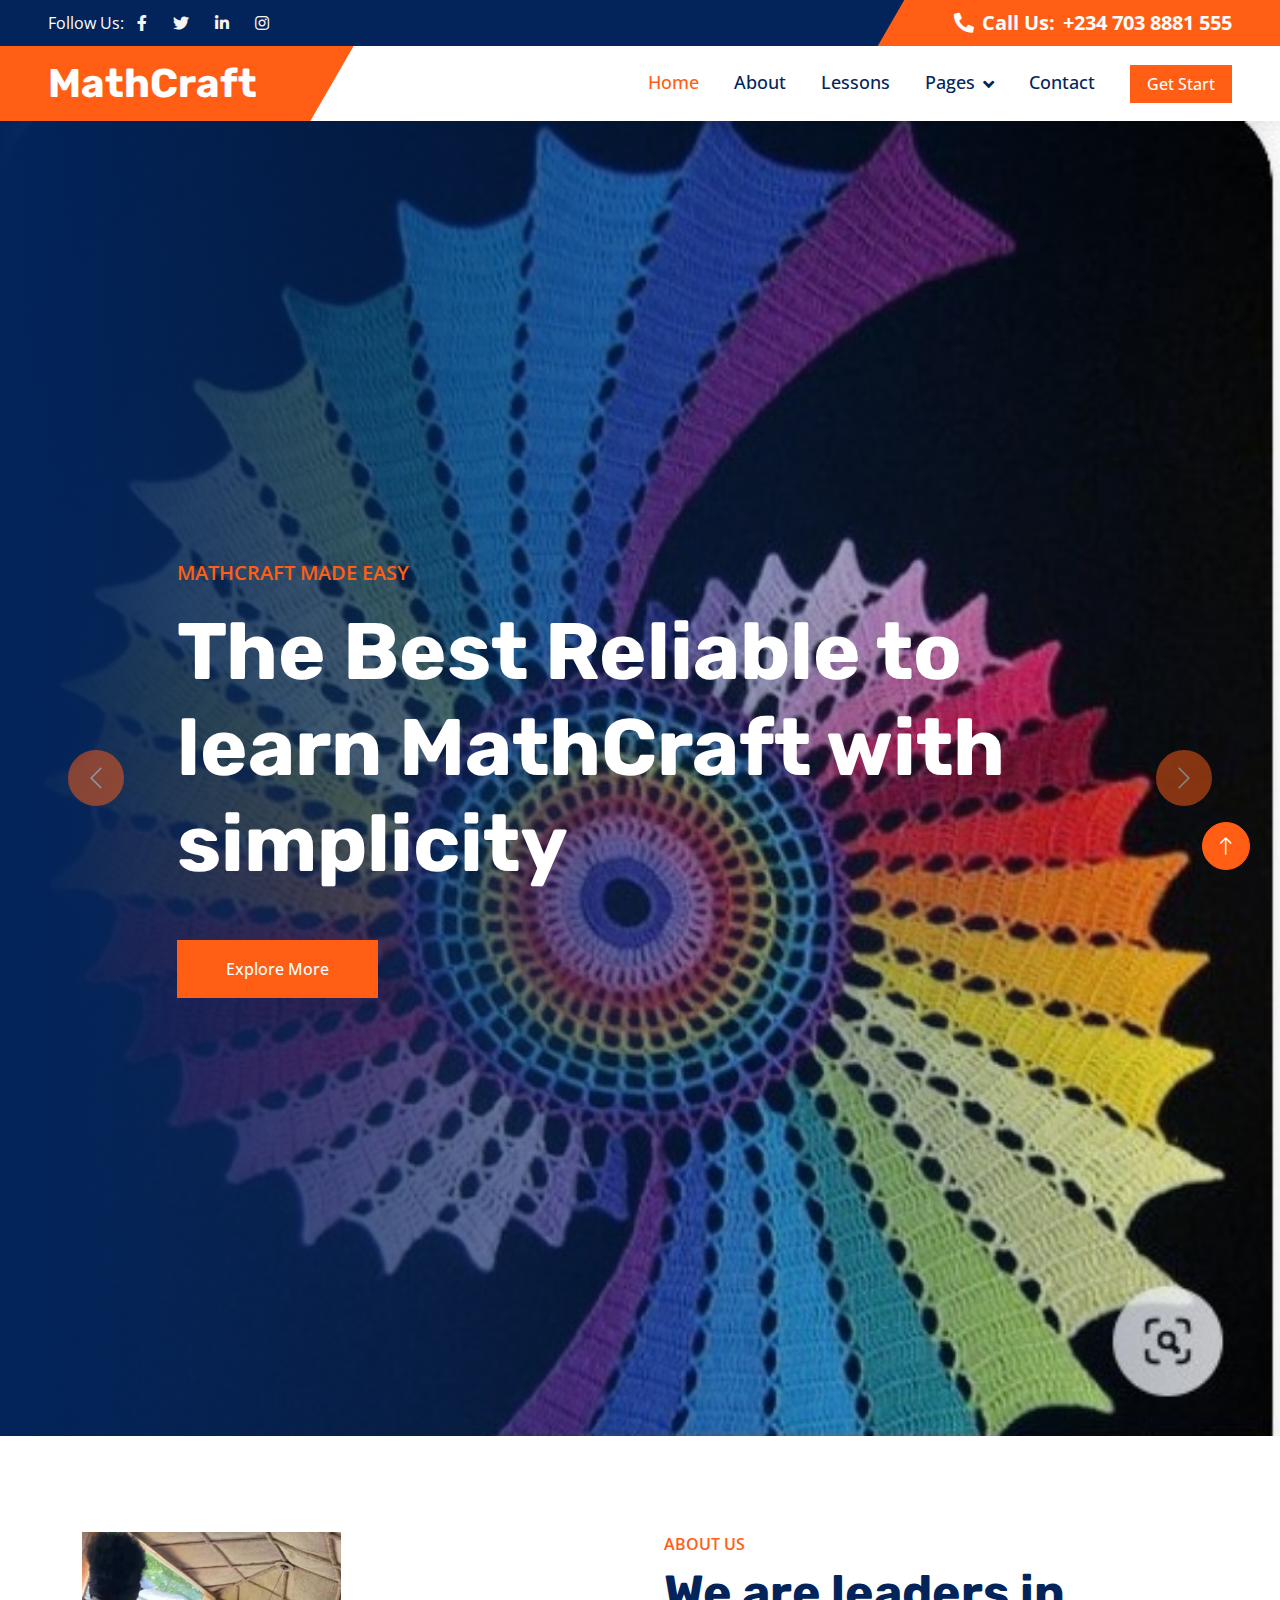
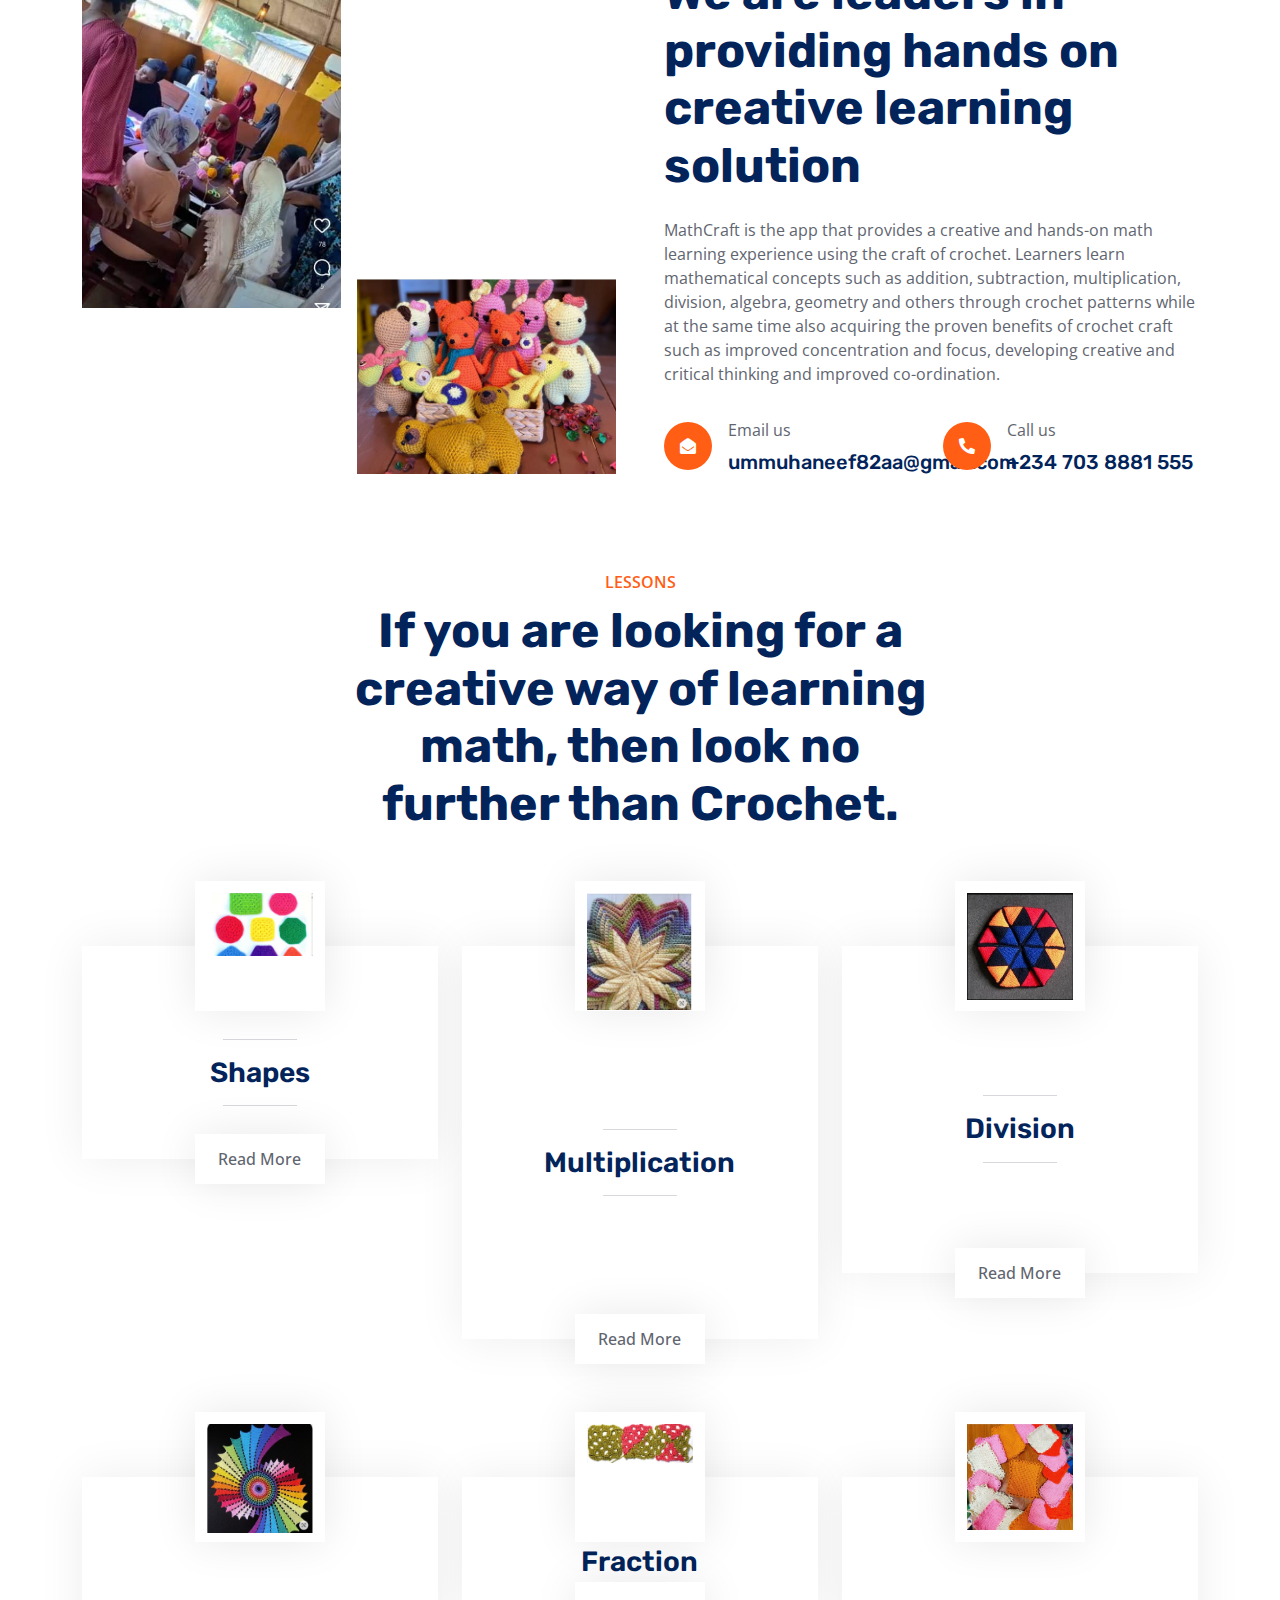
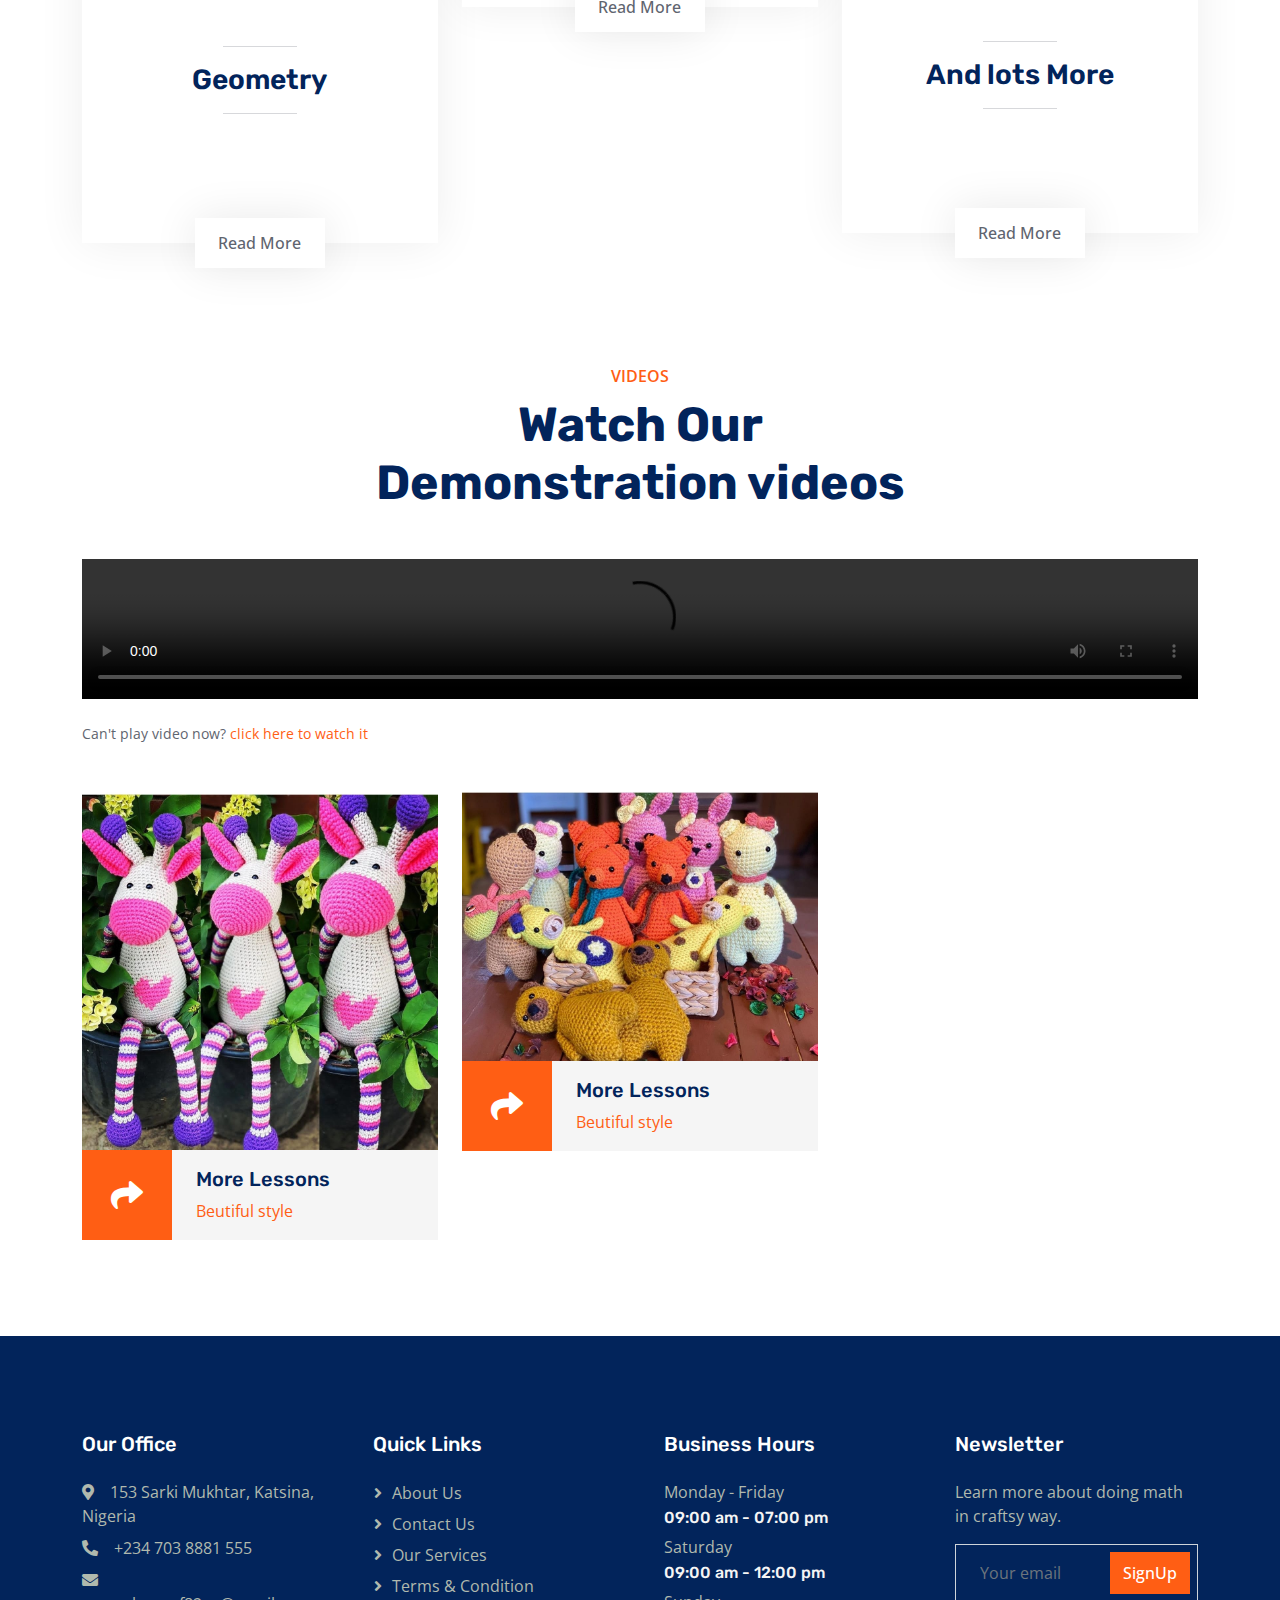
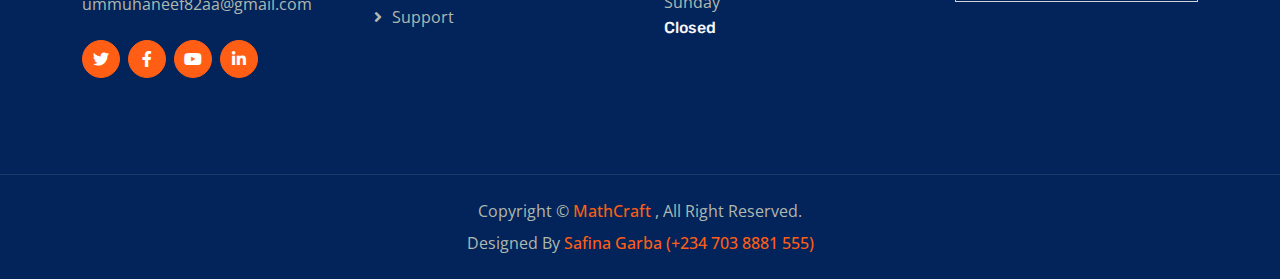
==== commit 6f0e4a7e: "Update index.html" ====
--- a/index.html
+++ b/index.html
@@ -181,7 +181,7 @@
                             <div class="d-flex align-items-center">
                                 <div class="flex-shrink-0 btn-lg-square rounded-circle bg-primary">
                                     <i class="fa fa-phone-alt text-white"></i>
-                                </div>
+                                </div><br>
                                 <div class="ms-3">
                                     <p class="mb-2">Call us</p>
                                     <h5 class="mb-0">+234 703 8881 555</h5>
@@ -446,7 +446,7 @@
     <!-- Copyright Start -->
     <div class="container-fluid copyright bg-dark py-4">
         <div class="container text-center">
-            <p class="mb-2">Copyright &copy; <a class="fw-semi-bold" href="#">MathCrafe</a>, All Right Reserved.</p>
+            <p class="mb-2">Copyright &copy; <a class="fw-semi-bold" href="#"> MathCraft </a>, All Right Reserved.</p>
             <!--/*** This template is free as long as you keep the footer author’s credit link/attribution link/backlink. If you'd like to use the template without the footer author’s credit link/attribution link/backlink, you can purchase the Credit Removal License from "https://htmlcodex.com/credit-removal". Thank you for your support. ***/-->
             <p class="mb-0">Designed By <a class="fw-semi-bold" href=""> Safina Garba (+234 703 8881 555)</a></p>
         </div>
